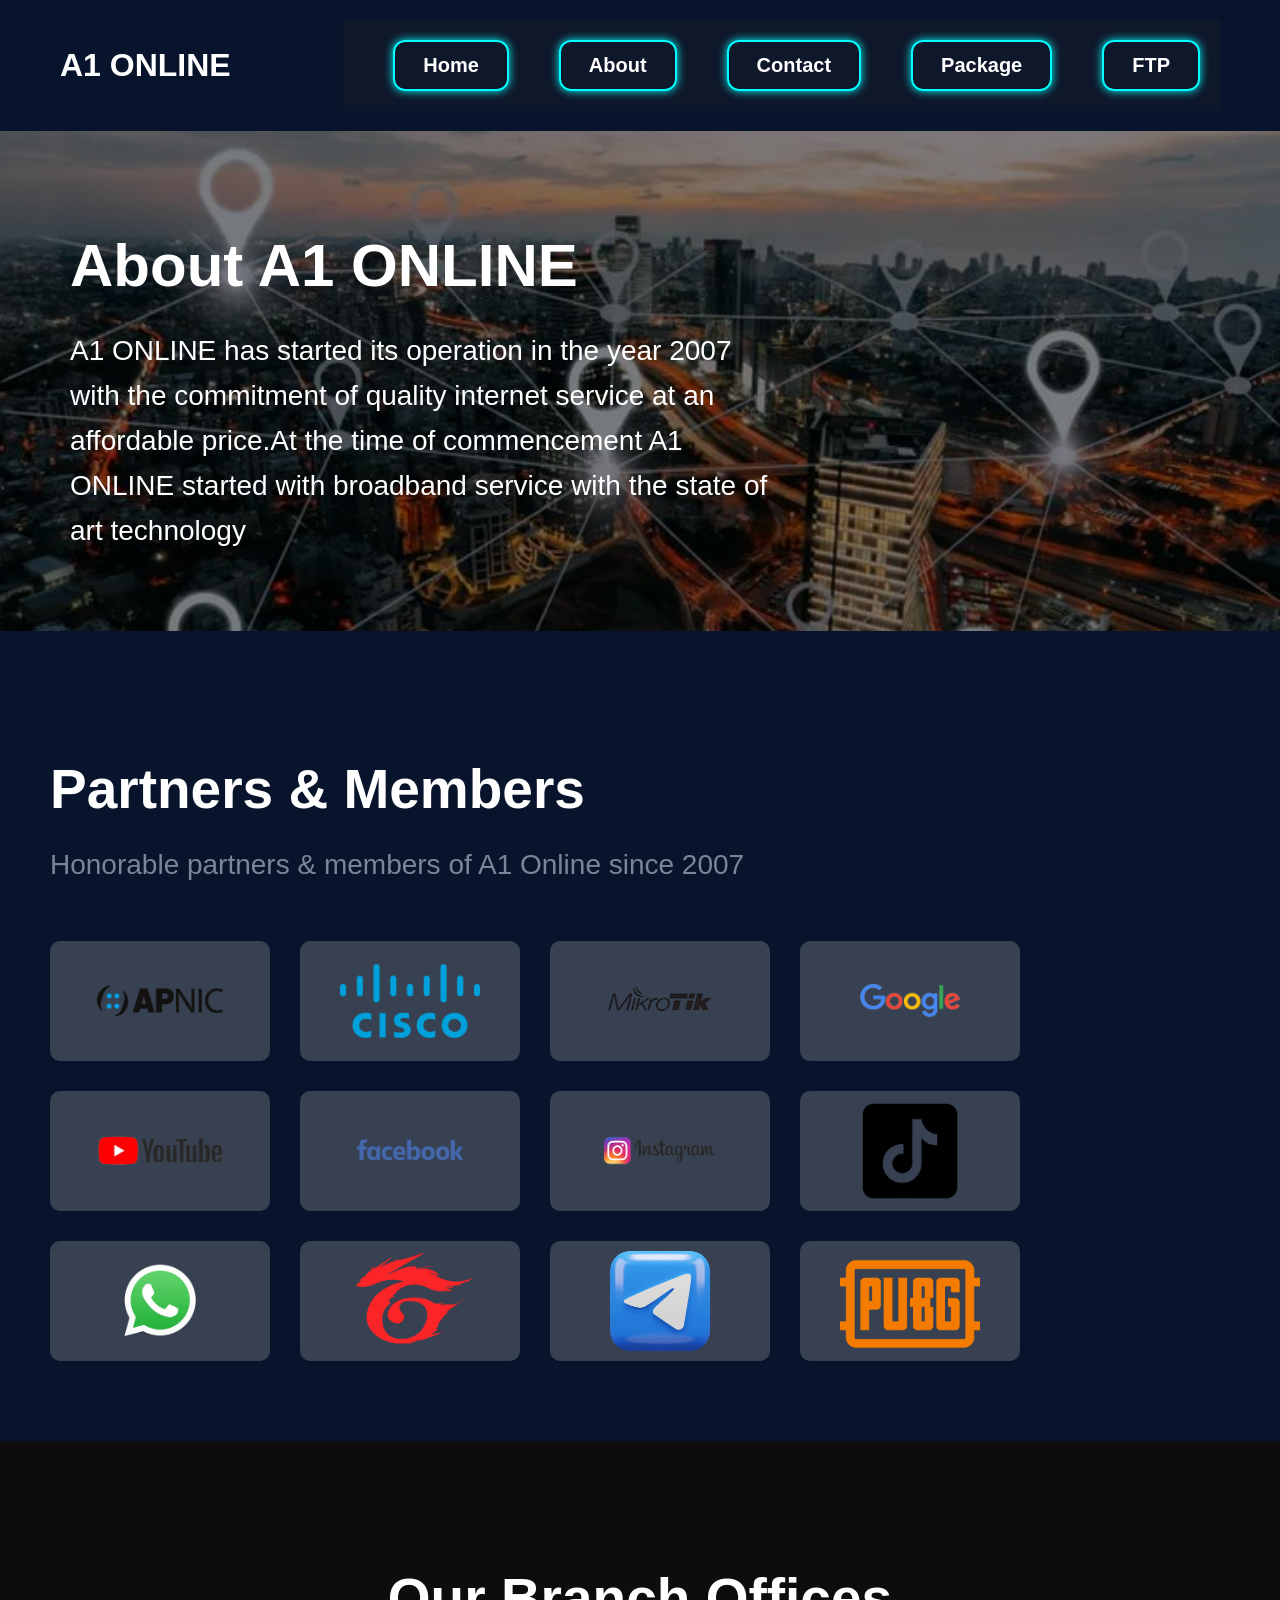
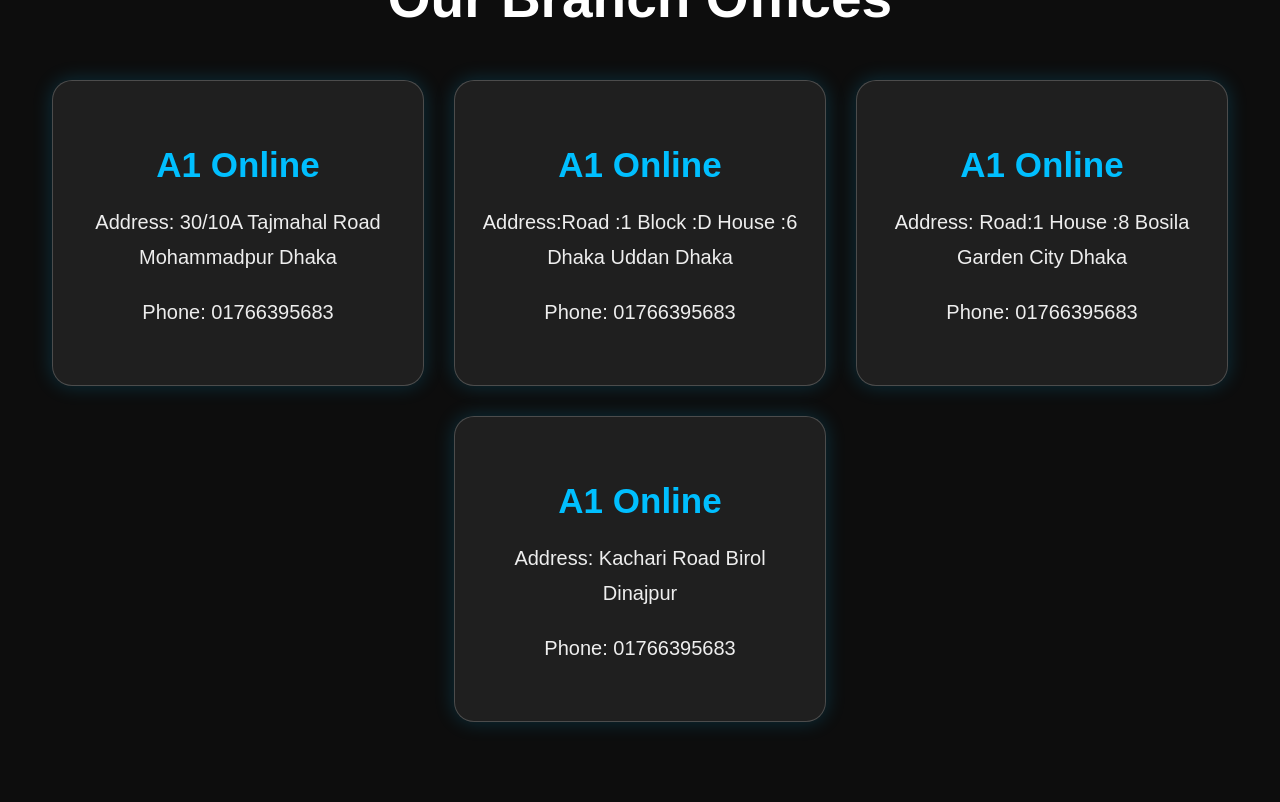
==== about.html @ 20f7d0ed "Add files via upload" ====
<!DOCTYPE html>
<html lang="en">
<head>
  <meta charset="UTF-8">
  <title>About A1 ONLINE</title>

  <style>

    body{
      margin:0;
      font-family:Arial;
      color:white;
    }

    .about{
      height:100vh;
      background:url("your-image.jpg");
      background-size:cover;
      background-position:center;

      display:flex;
      align-items:center;

      padding-left:70px;

      position:relative;
    }

    .about::before{
      content:'';
      position:absolute;
      width:100%;
      height:100%;
      background:rgba(0,0,0,0.5);
      top:0;
      left:0;
    }

    .about-content{
      position:relative;
      z-index:1;
      max-width:700px;
    }

    .about-content h1{
      font-size:65px;
      margin-bottom:20px;
    }

    .about-content p{
      font-size:28px;
      line-height:45px;
    }

  </style>



<style>
/* Navbar Style */
nav{
  display:flex;
  justify-content:center;
  gap:20px;
  padding:20px;
  background:#0f172a;
}

/* Glowing Button */
nav a{
  position:relative;
  text-decoration:none;
  color:white;
  padding:12px 28px;
  border:2px solid #00ffff;
  border-radius:12px;
  font-size:18px;
  font-weight:bold;
  overflow:hidden;
  transition:0.4s;
  box-shadow:0 0 10px #00ffff;
}

/* Hover Effect */
nav a:hover{
  background:#00ffff;
  color:#000;
  box-shadow:
    0 0 10px #00ffff,
    0 0 20px #00ffff,
    0 0 40px #00ffff,
    0 0 80px #00ffff;
  transform:translateY(-3px) scale(1.05);
}

/* Active Click Effect */
nav a:active{
  transform:scale(0.95);
}

/* Animated Glow */
nav a::before{
  content:"";
  position:absolute;
  top:0;
  left:-100%;
  width:100%;
  height:100%;
  background:linear-gradient(
    120deg,
    transparent,
    rgba(255,255,255,0.6),
    transparent
  );
  transition:0.6s;
}

nav a:hover::before{
  left:100%;
}
</style>
</head>
<head> 
<link rel="stylesheet" href="about.css">
</head>
<body>
  <header>

  <div class="logo">A1 ONLINE</div>

  <nav>
    <a href="hh.html">Home</a>
    <a href="about.html">About</a>
    
    <a href="contact.html">Contact</a>
    <a href="pakage.html">Package</a>
    <a href="https://server.aoneonlinebd.net/">FTP</a>
  </nav>
</header>
  
  <section class="about">

  <div class="about-content">

    <h1>About A1 ONLINE</h1>

    <p>
      A1 ONLINE has started its operation in the year 2007 with the commitment
      of quality internet service at an affordable price.At the time of commencement A1 ONLINE started with broadband service with the state of art technology
    </p>

  </div>

</section>












</body>

<body>

  
    <section class="partners">

  <div class="partners-text">
    <h1>Partners & Members</h1>
    <p>Honorable partners & members of A1 Online since 2007</p>
  </div>

  <div class="partners-box">

    <div class="partner-card">
      <img src="apnic.png" alt="Apnic">
    </div>

    <div class="partner-card">
      <img src="Cisco.png" alt="Cisco.png">
    </div>

    <div class="partner-card">
      <img src="mikrotik.png" alt="Mikrotik">
    </div>

    <div class="partner-card">
      <img src="google.png" alt="Google">
    </div>

    <div class="partner-card">
      <img src="youtube.png" alt="Youtube">
    </div>
    <div class="partner-card">
      <img src="facebook.png" alt="Facebook">

    </div>

    <div class="partner-card">
      <img src="instagram.png" alt="instagram">

    </div>

    <div class="partner-card">
      <img src="tiktok.png" alt="Tiktok">

    </div>


    <div class="partner-card">
      <img src="whatsapp.png" alt="whatsapp">

    </div>
    <div class="partner-card">
      <img src="grena.png" alt="grena">



    </div>

    <div class="partner-card">
      <img src="telegram.png" alt="telegram">



    </div>


    <div class="partner-card">
      <img src="pubg.png" alt="Pubg">

    </div>
      
  </div>

</section>

  </section>

  <section class="branches">

  <h1 class="branch-title">Our Branch Offices</h1>

  <div class="branch-box">

    <div class="branch-card">
      <h2>A1 Online</h2>

      <p>
        Address: 30/10A Tajmahal Road Mohammadpur Dhaka
      </p>

      <p>
        Phone: 01766395683
      </p>

    </div>

    <div class="branch-card">
      <h2>A1 Online</h2>

      <p>
        Address:Road :1 Block :D House :6 Dhaka Uddan Dhaka
      </p>

      <p>
        Phone: 01766395683
      </p>

    </div>

    <div class="branch-card">
      <h2>A1 Online</h2>

      <p>
        Address: Road:1 House :8 Bosila Garden City  Dhaka
      </p>

      <p>
        Phone: 01766395683
      </p>

    </div>




    <div class="branch-card">
      <h2>A1 Online</h2>

      <p>
        Address: Kachari Road Birol Dinajpur
      </p>

      <p>
        Phone: 01766395683
      </p>

    </div>

  </div>

</section>

</body>
</html>
---- about.css ----
.about{
  height:500px;

  /* Background Image */
  background:url("bg.jpeg");

  background-size:cover;
  background-position:center;

  display:flex;
  align-items:center;

  padding-left:70px;

  position:relative;
}

/* Dark Overlay */

.about::before{
  content:'';
  position:absolute;
  width:100%;
  height:100%;
  background:rgba(0,0,0,0.5);
  top:0;
  left:0;
}

.about-content{
  position:relative;
  z-index:1;
  color:white;
  max-width:700px;
}

.about-content h1{
  font-size:60px;
  margin-bottom:20px;
}

.about-content p{
  font-size:28px;
  line-height:45px;
}








.partners{
  background:#07142b;
  padding:80px 50px;
}

.partners-text h1{
  color:white;
  font-size:55px;
  margin-bottom:20px;
}

.partners-text p{
  color:#7c8597;
  font-size:28px;
  margin-bottom:60px;
}

.partners-box{
  display:flex;
  gap:30px;
  flex-wrap:wrap;
}

.partner-card{
  width:220px;
  height:120px;

  background:#374151;

  border-radius:10px;

  display:flex;
  justify-content:center;
  align-items:center;

  transition:0.4s;
  cursor:pointer;
}

.partner-card:hover{
  transform:translateY(-10px);
  box-shadow:0 0 20px #2563eb;
}

.partner-card img{
  width:140px;
}


header{
  background:#07142b;
  padding:20px 60px;

  display:flex;
  justify-content:space-between;
  align-items:center;
}

.logo{
  color:white;
  font-size:32px;
  font-weight:bold;
}

nav a{
  color:white;
  text-decoration:none;
  margin-left:30px;
  font-size:20px;

  transition:0.3s;
}

nav a:hover{
  color:#38bdf8;
}

/* Dark Overlay */

.call-btn{
  display:inline-block;
  margin-top:15px;
  padding:10px 20px;
  background:#25D366;
  color:white;
  text-decoration:none;
  border-radius:8px;
  font-weight:bold;
  transition:0.3s;
}

.call-btn:hover{
  background:#1ebe5d;
  transform:scale(1.05);
}


.branches{
  background:#0d0d0d;
  padding:80px 30px;
  text-align:center;
}

.branch-title{
  font-size:55px;
  margin-bottom:50px;
  color:white;
}

.branch-box{
  display:flex;
  justify-content:center;
  gap:30px;
  flex-wrap:wrap;
}

.branch-card{
  width:320px;
  padding:35px 25px;

  background:rgba(255,255,255,0.08);

  border:1px solid rgba(255,255,255,0.2);

  border-radius:20px;

  backdrop-filter:blur(10px);

  transition:0.5s;

  box-shadow:0 0 20px rgba(0,191,255,0.2);

  animation:float 3s ease-in-out infinite;
}

.branch-card:hover{
  transform:translateY(-15px) scale(1.03);

  box-shadow:0 0 35px #00bfff;
}

.branch-card h2{
  font-size:35px;
  color:#00bfff;
  margin-bottom:20px;
}

.branch-card p{
  font-size:20px;
  line-height:35px;
  color:#eee;
}

@keyframes float{

  0%{
    transform:translateY(0px);
  }

  50%{
    transform:translateY(-10px);
  }

  100%{
    transform:translateY(0px);
  }

}
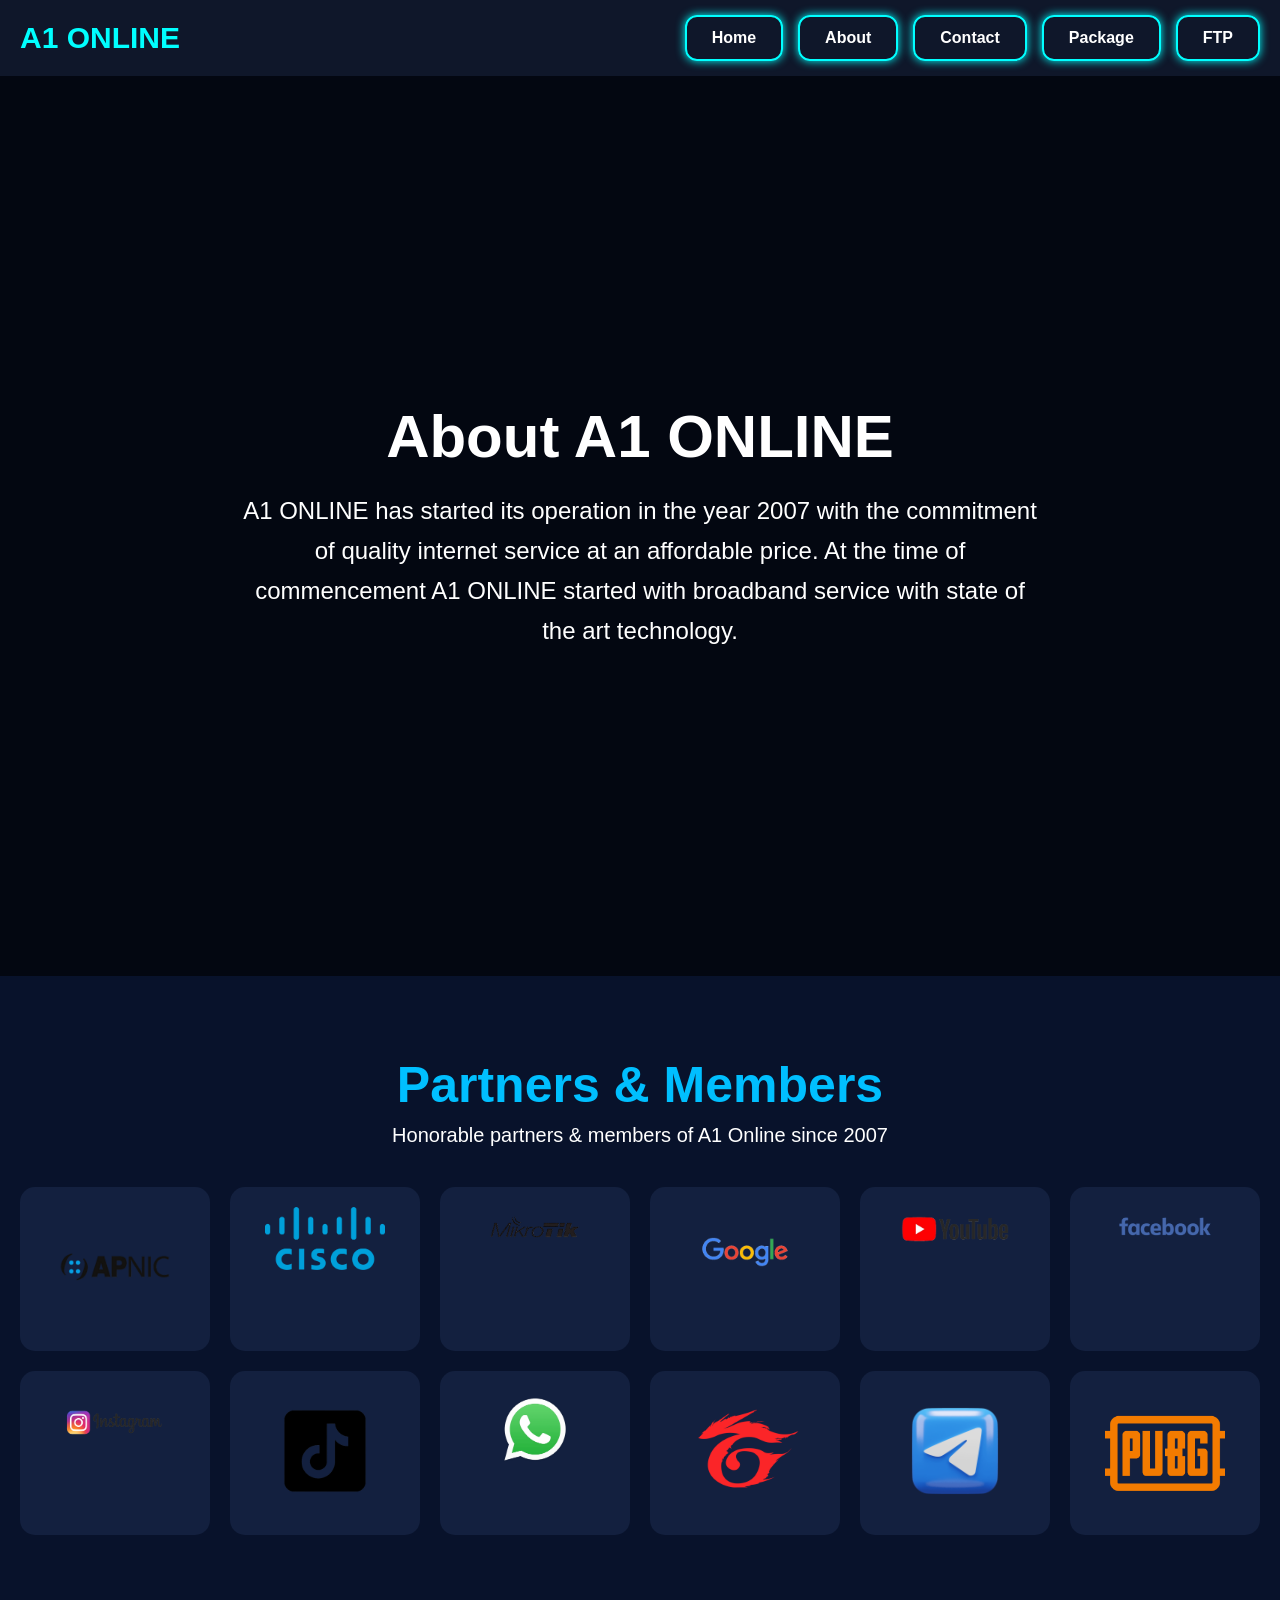
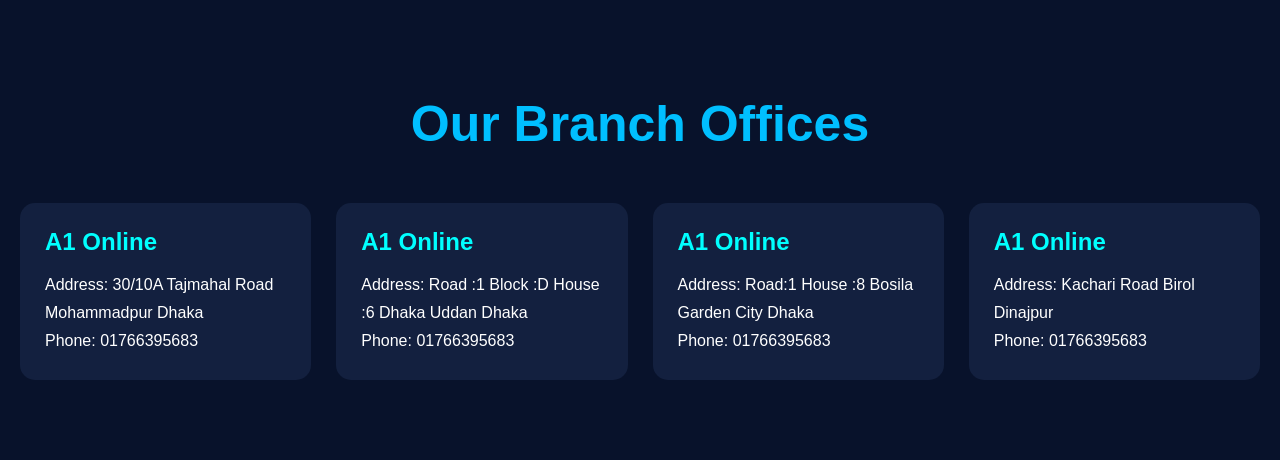
==== commit 3d1107b0: "Update about.html" ====
--- a/about.html
+++ b/about.html
@@ -2,27 +2,86 @@
 <html lang="en">
 <head>
   <meta charset="UTF-8">
+  <meta name="viewport" content="width=device-width, initial-scale=1.0">
+
   <title>About A1 ONLINE</title>
 
   <style>
 
+    *{
+      margin:0;
+      padding:0;
+      box-sizing:border-box;
+    }
+
     body{
-      margin:0;
-      font-family:Arial;
+      font-family:Arial, sans-serif;
+      background:#08122b;
       color:white;
-    }
+      overflow-x:hidden;
+    }
+
+    /* ======================
+       HEADER
+    ====================== */
+
+    header{
+      background:#0f172a;
+      padding:15px 20px;
+      display:flex;
+      justify-content:space-between;
+      align-items:center;
+      flex-wrap:wrap;
+    }
+
+    .logo{
+      color:#00ffff;
+      font-size:30px;
+      font-weight:bold;
+    }
+
+    nav{
+      display:flex;
+      gap:15px;
+      flex-wrap:wrap;
+      justify-content:center;
+    }
+
+    nav a{
+      text-decoration:none;
+      color:white;
+      padding:12px 25px;
+      border:2px solid #00ffff;
+      border-radius:12px;
+      font-size:16px;
+      font-weight:bold;
+      transition:0.4s;
+      box-shadow:0 0 10px #00ffff;
+    }
+
+    nav a:hover{
+      background:#00ffff;
+      color:black;
+      box-shadow:
+      0 0 10px #00ffff,
+      0 0 20px #00ffff,
+      0 0 40px #00ffff;
+    }
+
+    /* ======================
+       ABOUT SECTION
+    ====================== */
 
     .about{
-      height:100vh;
+      min-height:100vh;
       background:url("your-image.jpg");
       background-size:cover;
       background-position:center;
-
       display:flex;
       align-items:center;
-
-      padding-left:70px;
-
+      justify-content:center;
+      text-align:center;
+      padding:80px 20px;
       position:relative;
     }
 
@@ -31,7 +90,7 @@
       position:absolute;
       width:100%;
       height:100%;
-      background:rgba(0,0,0,0.5);
+      background:rgba(0,0,0,0.6);
       top:0;
       left:0;
     }
@@ -39,274 +98,257 @@
     .about-content{
       position:relative;
       z-index:1;
-      max-width:700px;
+      max-width:800px;
     }
 
     .about-content h1{
-      font-size:65px;
+      font-size:60px;
       margin-bottom:20px;
     }
 
     .about-content p{
-      font-size:28px;
-      line-height:45px;
+      font-size:24px;
+      line-height:40px;
+    }
+
+    /* ======================
+       PARTNERS
+    ====================== */
+
+    .partners{
+      padding:80px 20px;
+      text-align:center;
+    }
+
+    .partners-text h1{
+      font-size:50px;
+      margin-bottom:10px;
+      color:#00bfff;
+    }
+
+    .partners-text p{
+      margin-bottom:40px;
+      font-size:20px;
+    }
+
+    .partners-box{
+      display:grid;
+      grid-template-columns:repeat(auto-fit,minmax(180px,1fr));
+      gap:20px;
+    }
+
+    .partner-card{
+      background:#13203f;
+      padding:20px;
+      border-radius:15px;
+      transition:0.3s;
+    }
+
+    .partner-card:hover{
+      transform:translateY(-5px);
+      box-shadow:0 0 15px #00ffff;
+    }
+
+    .partner-card img{
+      width:100%;
+      max-width:120px;
+      height:auto;
+    }
+
+    /* ======================
+       BRANCHES
+    ====================== */
+
+    .branches{
+      padding:80px 20px;
+    }
+
+    .branch-title{
+      text-align:center;
+      font-size:50px;
+      margin-bottom:50px;
+      color:#00bfff;
+    }
+
+    .branch-box{
+      display:grid;
+      grid-template-columns:repeat(auto-fit,minmax(250px,1fr));
+      gap:25px;
+    }
+
+    .branch-card{
+      background:#13203f;
+      padding:25px;
+      border-radius:15px;
+      transition:0.3s;
+    }
+
+    .branch-card:hover{
+      transform:translateY(-5px);
+      box-shadow:0 0 15px #00ffff;
+    }
+
+    .branch-card h2{
+      margin-bottom:15px;
+      color:#00ffff;
+    }
+
+    .branch-card p{
+      line-height:28px;
+    }
+
+    /* ======================
+       MOBILE RESPONSIVE
+    ====================== */
+
+    @media screen and (max-width:768px){
+
+      header{
+        flex-direction:column;
+        gap:20px;
+      }
+
+      .logo{
+        font-size:28px;
+      }
+
+      nav{
+        gap:10px;
+      }
+
+      nav a{
+        padding:10px 15px;
+        font-size:14px;
+      }
+
+      .about{
+        min-height:auto;
+        padding:100px 20px;
+      }
+
+      .about-content h1{
+        font-size:38px;
+      }
+
+      .about-content p{
+        font-size:18px;
+        line-height:32px;
+      }
+
+      .partners-text h1,
+      .branch-title{
+        font-size:35px;
+      }
+
+      .partners-text p{
+        font-size:16px;
+      }
+
+      .partners-box{
+        grid-template-columns:repeat(2,1fr);
+      }
+
     }
 
   </style>
-
-
-
-<style>
-/* Navbar Style */
-nav{
-  display:flex;
-  justify-content:center;
-  gap:20px;
-  padding:20px;
-  background:#0f172a;
-}
-
-/* Glowing Button */
-nav a{
-  position:relative;
-  text-decoration:none;
-  color:white;
-  padding:12px 28px;
-  border:2px solid #00ffff;
-  border-radius:12px;
-  font-size:18px;
-  font-weight:bold;
-  overflow:hidden;
-  transition:0.4s;
-  box-shadow:0 0 10px #00ffff;
-}
-
-/* Hover Effect */
-nav a:hover{
-  background:#00ffff;
-  color:#000;
-  box-shadow:
-    0 0 10px #00ffff,
-    0 0 20px #00ffff,
-    0 0 40px #00ffff,
-    0 0 80px #00ffff;
-  transform:translateY(-3px) scale(1.05);
-}
-
-/* Active Click Effect */
-nav a:active{
-  transform:scale(0.95);
-}
-
-/* Animated Glow */
-nav a::before{
-  content:"";
-  position:absolute;
-  top:0;
-  left:-100%;
-  width:100%;
-  height:100%;
-  background:linear-gradient(
-    120deg,
-    transparent,
-    rgba(255,255,255,0.6),
-    transparent
-  );
-  transition:0.6s;
-}
-
-nav a:hover::before{
-  left:100%;
-}
-</style>
 </head>
-<head> 
-<link rel="stylesheet" href="about.css">
-</head>
+
 <body>
+
+  <!-- HEADER -->
   <header>
 
-  <div class="logo">A1 ONLINE</div>
-
-  <nav>
-    <a href="hh.html">Home</a>
-    <a href="about.html">About</a>
-    
-    <a href="contact.html">Contact</a>
-    <a href="pakage.html">Package</a>
-    <a href="https://server.aoneonlinebd.net/">FTP</a>
-  </nav>
-</header>
-  
+    <div class="logo">A1 ONLINE</div>
+
+    <nav>
+      <a href="index.html">Home</a>
+      <a href="about.html">About</a>
+      <a href="contact.html">Contact</a>
+      <a href="pakage.html">Package</a>
+      <a href="https://server.aoneonlinebd.net/">FTP</a>
+    </nav>
+
+  </header>
+
+  <!-- ABOUT -->
   <section class="about">
 
-  <div class="about-content">
-
-    <h1>About A1 ONLINE</h1>
-
-    <p>
-      A1 ONLINE has started its operation in the year 2007 with the commitment
-      of quality internet service at an affordable price.At the time of commencement A1 ONLINE started with broadband service with the state of art technology
-    </p>
-
-  </div>
-
-</section>
-
-
-
-
-
-
-
-
-
-
-
+    <div class="about-content">
+
+      <h1>About A1 ONLINE</h1>
+
+      <p>
+        A1 ONLINE has started its operation in the year 2007 with the commitment
+        of quality internet service at an affordable price.
+        At the time of commencement A1 ONLINE started with broadband service
+        with state of the art technology.
+      </p>
+
+    </div>
+
+  </section>
+
+  <!-- PARTNERS -->
+  <section class="partners">
+
+    <div class="partners-text">
+      <h1>Partners & Members</h1>
+      <p>Honorable partners & members of A1 Online since 2007</p>
+    </div>
+
+    <div class="partners-box">
+
+      <div class="partner-card"><img src="apnic.png"></div>
+      <div class="partner-card"><img src="Cisco.png"></div>
+      <div class="partner-card"><img src="mikrotik.png"></div>
+      <div class="partner-card"><img src="google.png"></div>
+      <div class="partner-card"><img src="youtube.png"></div>
+      <div class="partner-card"><img src="facebook.png"></div>
+      <div class="partner-card"><img src="instagram.png"></div>
+      <div class="partner-card"><img src="tiktok.png"></div>
+      <div class="partner-card"><img src="whatsapp.png"></div>
+      <div class="partner-card"><img src="grena.png"></div>
+      <div class="partner-card"><img src="telegram.png"></div>
+      <div class="partner-card"><img src="pubg.png"></div>
+
+    </div>
+
+  </section>
+
+  <!-- BRANCHES -->
+  <section class="branches">
+
+    <h1 class="branch-title">Our Branch Offices</h1>
+
+    <div class="branch-box">
+
+      <div class="branch-card">
+        <h2>A1 Online</h2>
+        <p>Address: 30/10A Tajmahal Road Mohammadpur Dhaka</p>
+        <p>Phone: 01766395683</p>
+      </div>
+
+      <div class="branch-card">
+        <h2>A1 Online</h2>
+        <p>Address: Road :1 Block :D House :6 Dhaka Uddan Dhaka</p>
+        <p>Phone: 01766395683</p>
+      </div>
+
+      <div class="branch-card">
+        <h2>A1 Online</h2>
+        <p>Address: Road:1 House :8 Bosila Garden City Dhaka</p>
+        <p>Phone: 01766395683</p>
+      </div>
+
+      <div class="branch-card">
+        <h2>A1 Online</h2>
+        <p>Address: Kachari Road Birol Dinajpur</p>
+        <p>Phone: 01766395683</p>
+      </div>
+
+    </div>
+
+  </section>
 
 </body>
-
-<body>
-
-  
-    <section class="partners">
-
-  <div class="partners-text">
-    <h1>Partners & Members</h1>
-    <p>Honorable partners & members of A1 Online since 2007</p>
-  </div>
-
-  <div class="partners-box">
-
-    <div class="partner-card">
-      <img src="apnic.png" alt="Apnic">
-    </div>
-
-    <div class="partner-card">
-      <img src="Cisco.png" alt="Cisco.png">
-    </div>
-
-    <div class="partner-card">
-      <img src="mikrotik.png" alt="Mikrotik">
-    </div>
-
-    <div class="partner-card">
-      <img src="google.png" alt="Google">
-    </div>
-
-    <div class="partner-card">
-      <img src="youtube.png" alt="Youtube">
-    </div>
-    <div class="partner-card">
-      <img src="facebook.png" alt="Facebook">
-
-    </div>
-
-    <div class="partner-card">
-      <img src="instagram.png" alt="instagram">
-
-    </div>
-
-    <div class="partner-card">
-      <img src="tiktok.png" alt="Tiktok">
-
-    </div>
-
-
-    <div class="partner-card">
-      <img src="whatsapp.png" alt="whatsapp">
-
-    </div>
-    <div class="partner-card">
-      <img src="grena.png" alt="grena">
-
-
-
-    </div>
-
-    <div class="partner-card">
-      <img src="telegram.png" alt="telegram">
-
-
-
-    </div>
-
-
-    <div class="partner-card">
-      <img src="pubg.png" alt="Pubg">
-
-    </div>
-      
-  </div>
-
-</section>
-
-  </section>
-
-  <section class="branches">
-
-  <h1 class="branch-title">Our Branch Offices</h1>
-
-  <div class="branch-box">
-
-    <div class="branch-card">
-      <h2>A1 Online</h2>
-
-      <p>
-        Address: 30/10A Tajmahal Road Mohammadpur Dhaka
-      </p>
-
-      <p>
-        Phone: 01766395683
-      </p>
-
-    </div>
-
-    <div class="branch-card">
-      <h2>A1 Online</h2>
-
-      <p>
-        Address:Road :1 Block :D House :6 Dhaka Uddan Dhaka
-      </p>
-
-      <p>
-        Phone: 01766395683
-      </p>
-
-    </div>
-
-    <div class="branch-card">
-      <h2>A1 Online</h2>
-
-      <p>
-        Address: Road:1 House :8 Bosila Garden City  Dhaka
-      </p>
-
-      <p>
-        Phone: 01766395683
-      </p>
-
-    </div>
-
-
-
-
-    <div class="branch-card">
-      <h2>A1 Online</h2>
-
-      <p>
-        Address: Kachari Road Birol Dinajpur
-      </p>
-
-      <p>
-        Phone: 01766395683
-      </p>
-
-    </div>
-
-  </div>
-
-</section>
-
-</body>
-</html>+</html>
